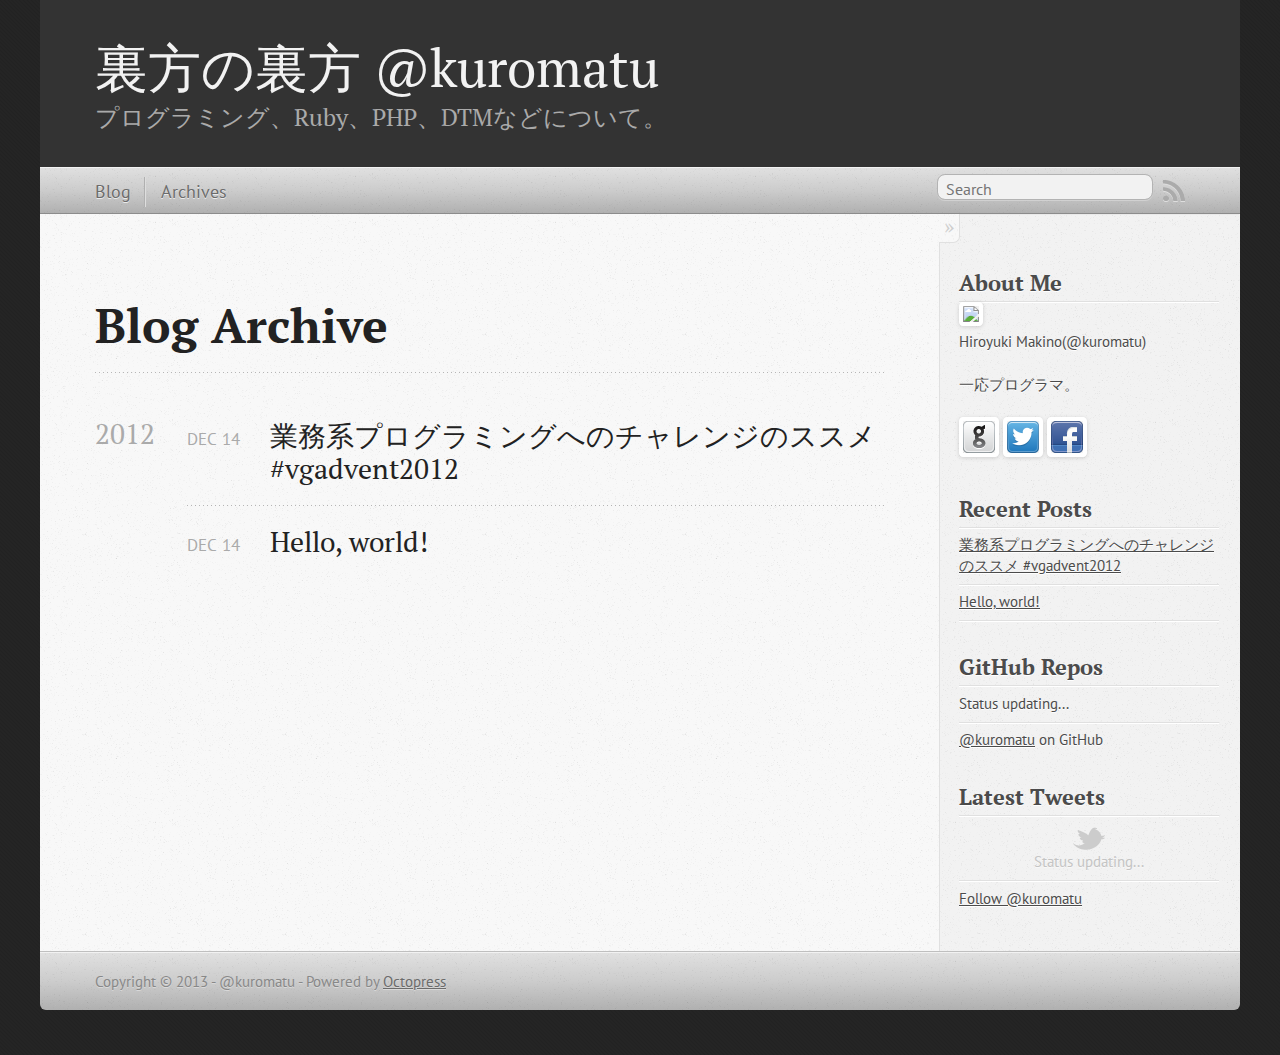
==== blog/archives/index.html @ 1ab7da50 "Site updated at 2013-02-25 15:39:10 UTC" ====
<!DOCTYPE html>
<!--[if IEMobile 7 ]><html class="no-js iem7"><![endif]-->
<!--[if lt IE 9]><html class="no-js lte-ie8"><![endif]-->
<!--[if (gt IE 8)|(gt IEMobile 7)|!(IEMobile)|!(IE)]><!--><html class="no-js" lang="en"><!--<![endif]-->
<head>
  <meta charset="utf-8">
  <title>Blog Archive - 裏方の裏方 @kuromatu</title>
  <meta name="author" content="@kuromatu">

  
  <meta name="description" content="Blog Archive 2012 業務系プログラミングへのチャレンジのススメ #vgadvent2012
Dec 14 2012 Hello, world!
Dec 14 2012 About Me Hiroyuki Makino(@kuromatu) 一応プログラマ。 Recent &hellip;">
  

  <!-- http://t.co/dKP3o1e -->
  <meta name="HandheldFriendly" content="True">
  <meta name="MobileOptimized" content="320">
  <meta name="viewport" content="width=device-width, initial-scale=1">

  
  <link rel="canonical" href="http://kuromatu.github.com/blog/archives/">
  <link href="/favicon.png" rel="icon">
  <link href="/stylesheets/screen.css" media="screen, projection" rel="stylesheet" type="text/css">
  <script src="/javascripts/modernizr-2.0.js"></script>
  <script src="/javascripts/ender.js"></script>
  <script src="/javascripts/octopress.js" type="text/javascript"></script>
  <link href="/atom.xml" rel="alternate" title="裏方の裏方 @kuromatu" type="application/atom+xml">
  <!--Fonts from Google"s Web font directory at http://google.com/webfonts -->
<link href="http://fonts.googleapis.com/css?family=PT+Serif:regular,italic,bold,bolditalic" rel="stylesheet" type="text/css">
<link href="http://fonts.googleapis.com/css?family=PT+Sans:regular,italic,bold,bolditalic" rel="stylesheet" type="text/css">

  

</head>

<body   >
  <header role="banner"><hgroup>
  <h1><a href="/">裏方の裏方 @kuromatu</a></h1>
  
    <h2>プログラミング、Ruby、PHP、DTMなどについて。</h2>
  
</hgroup>

</header>
  <nav role="navigation"><ul class="subscription" data-subscription="rss">
  <li><a href="/atom.xml" rel="subscribe-rss" title="subscribe via RSS">RSS</a></li>
  
</ul>
  
<form action="http://google.com/search" method="get">
  <fieldset role="search">
    <input type="hidden" name="q" value="site:kuromatu.github.com" />
    <input class="search" type="text" name="q" results="0" placeholder="Search"/>
  </fieldset>
</form>
  
<ul class="main-navigation">
  <li><a href="/">Blog</a></li>
  <li><a href="/blog/archives">Archives</a></li>
</ul>

</nav>
  <div id="main">
    <div id="content">
      <div>
<article role="article">
  
  <header>
    <h1 class="entry-title">Blog Archive</h1>
    
  </header>
  
  <div id="blog-archives">



  
  <h2>2012</h2>

<article>
  
<h1><a href="/blog/2012/12/14/practical-programming-challenge/">業務系プログラミングへのチャレンジのススメ #vgadvent2012</a></h1>
<time datetime="2012-12-14T16:54:00+09:00" pubdate><span class='month'>Dec</span> <span class='day'>14</span> <span class='year'>2012</span></time>


</article>



<article>
  
<h1><a href="/blog/2012/12/14/hello/">Hello, world!</a></h1>
<time datetime="2012-12-14T16:47:00+09:00" pubdate><span class='month'>Dec</span> <span class='day'>14</span> <span class='year'>2012</span></time>


</article>

</div>

  
</article>

</div>

<aside class="sidebar">
  
    <section>
  <h1>About Me</h1>
  <img src="http://www.gravatar.com/avatar/cecbcb223526079b30493a8c4f946f42">
  <p>Hiroyuki Makino(@kuromatu)</p>
  <p>一応プログラマ。</p>
  <p>
    <a href="https://github.com/kuromatu"><img src="/images/github.png"></a>
    <a href="https://twitter.com/kuromatu"><img src="/images/twitter.png"></a>
    <a href="https://facebook.com/kuromatu"><img src="/images/facebook.png"></a>
  </p>
</section>
<section>
  <h1>Recent Posts</h1>
  <ul id="recent_posts">
    
      <li class="post">
        <a href="/blog/2012/12/14/practical-programming-challenge/">業務系プログラミングへのチャレンジのススメ #vgadvent2012</a>
      </li>
    
      <li class="post">
        <a href="/blog/2012/12/14/hello/">Hello, world!</a>
      </li>
    
  </ul>
</section>

<section>
  <h1>GitHub Repos</h1>
  <ul id="gh_repos">
    <li class="loading">Status updating...</li>
  </ul>
  
  <a href="https://github.com/kuromatu">@kuromatu</a> on GitHub
  
  <script type="text/javascript">
    $.domReady(function(){
        if (!window.jXHR){
            var jxhr = document.createElement('script');
            jxhr.type = 'text/javascript';
            jxhr.src = '/javascripts/libs/jXHR.js';
            var s = document.getElementsByTagName('script')[0];
            s.parentNode.insertBefore(jxhr, s);
        }

        github.showRepos({
            user: 'kuromatu',
            count: 0,
            skip_forks: true,
            target: '#gh_repos'
        });
    });
  </script>
  <script src="/javascripts/github.js" type="text/javascript"> </script>
</section>


<section>
  <h1>Latest Tweets</h1>
  <ul id="tweets">
    <li class="loading">Status updating...</li>
  </ul>
  <script type="text/javascript">
    $.domReady(function(){
      getTwitterFeed("kuromatu", 4, false);
    });
  </script>
  <script src="/javascripts/twitter.js" type="text/javascript"> </script>
  
    <a href="http://twitter.com/kuromatu" class="twitter-follow-button" data-show-count="false">Follow @kuromatu</a>
  
</section>


  
</aside>


    </div>
  </div>
  <footer role="contentinfo"><p>
  Copyright &copy; 2013 - @kuromatu -
  <span class="credit">Powered by <a href="http://octopress.org">Octopress</a></span>
</p>

</footer>
  



<div id="fb-root"></div>
<script>(function(d, s, id) {
  var js, fjs = d.getElementsByTagName(s)[0];
  if (d.getElementById(id)) {return;}
  js = d.createElement(s); js.id = id;
  js.src = "//connect.facebook.net/en_US/all.js#appId=212934732101925&xfbml=1";
  fjs.parentNode.insertBefore(js, fjs);
}(document, 'script', 'facebook-jssdk'));</script>





  <script type="text/javascript">
    (function(){
      var twitterWidgets = document.createElement('script');
      twitterWidgets.type = 'text/javascript';
      twitterWidgets.async = true;
      twitterWidgets.src = 'http://platform.twitter.com/widgets.js';
      document.getElementsByTagName('head')[0].appendChild(twitterWidgets);
    })();
  </script>





</body>
</html>
---- stylesheets/screen.css ----
html,body,div,span,applet,object,iframe,h1,h2,h3,h4,h5,h6,p,blockquote,pre,a,abbr,acronym,address,big,cite,code,del,dfn,em,img,ins,kbd,q,s,samp,small,strike,strong,sub,sup,tt,var,b,u,i,center,dl,dt,dd,ol,ul,li,fieldset,form,label,legend,table,caption,tbody,tfoot,thead,tr,th,td,article,aside,canvas,details,embed,figure,figcaption,footer,header,hgroup,menu,nav,output,ruby,section,summary,time,mark,audio,video{margin:0;padding:0;border:0;font:inherit;font-size:100%;vertical-align:baseline}html{line-height:1}ol,ul{list-style:none}table{border-collapse:collapse;border-spacing:0}caption,th,td{text-align:left;font-weight:normal;vertical-align:middle}q,blockquote{quotes:none}q:before,q:after,blockquote:before,blockquote:after{content:"";content:none}a img{border:none}article,aside,details,figcaption,figure,footer,header,hgroup,menu,nav,section,summary{display:block}article,aside,details,figcaption,figure,footer,header,hgroup,menu,nav,section,summary{display:block}a{color:#1863a1}a:visited{color:#751590}a:focus{color:#0181eb}a:hover{color:#0181eb}a:active{color:#01579f}aside.sidebar a{color:#1863a1}aside.sidebar a:focus{color:#0181eb}aside.sidebar a:hover{color:#0181eb}aside.sidebar a:active{color:#01579f}a{-webkit-transition:color 0.3s;-moz-transition:color 0.3s;-o-transition:color 0.3s;transition:color 0.3s}html{background:#252525 url('/images/line-tile.png?1360528778') top left}body>div{background:#f2f2f2 url('/images/noise.png?1360528778') top left;border-bottom:1px solid #bfbfbf}body>div>div{background:#f8f8f8 url('/images/noise.png?1360528778') top left;border-right:1px solid #e0e0e0}.heading,body>header h1,h1,h2,h3,h4,h5,h6{font-family:"PT Serif","Georgia","Helvetica Neue",Arial,sans-serif}.sans,body>header h2,article header p.meta,article>footer,#content .blog-index footer,html .gist .gist-file .gist-meta,#blog-archives a.category,#blog-archives time,aside.sidebar section,body>footer{font-family:"PT Sans","Helvetica Neue",Arial,sans-serif}.serif,body,#content .blog-index a[rel=full-article]{font-family:"PT Serif",Georgia,Times,"Times New Roman",serif}.mono,pre,code,tt,p code,li code{font-family:Menlo,Monaco,"Andale Mono","lucida console","Courier New",monospace}body>header h1{font-size:2.2em;font-family:"PT Serif","Georgia","Helvetica Neue",Arial,sans-serif;font-weight:normal;line-height:1.2em;margin-bottom:0.6667em}body>header h2{font-family:"PT Serif","Georgia","Helvetica Neue",Arial,sans-serif}body{line-height:1.5em;color:#222}h1{font-size:2.2em;line-height:1.2em}@media only screen and (min-width: 992px){body{font-size:1.15em}h1{font-size:2.6em;line-height:1.2em}}h1,h2,h3,h4,h5,h6{text-rendering:optimizelegibility;margin-bottom:1em;font-weight:bold}h2,section h1{font-size:1.5em}h3,section h2,section section h1{font-size:1.3em}h4,section h3,section section h2,section section section h1{font-size:1em}h5,section h4,section section h3{font-size:.9em}h6,section h5,section section h4,section section section h3{font-size:.8em}p,blockquote,ul,ol{margin-bottom:1.5em}ul{list-style-type:disc}ul ul{list-style-type:circle;margin-bottom:0px}ul ul ul{list-style-type:square;margin-bottom:0px}ol{list-style-type:decimal}ol ol{list-style-type:lower-alpha;margin-bottom:0px}ol ol ol{list-style-type:lower-roman;margin-bottom:0px}ul,ul ul,ul ol,ol,ol ul,ol ol{margin-left:1.3em}strong{font-weight:bold}em{font-style:italic}sup,sub{font-size:0.8em;position:relative;display:inline-block}sup{top:-0.5em}sub{bottom:-0.5em}q{font-style:italic}q:before{content:"\201C"}q:after{content:"\201D"}em,dfn{font-style:italic}strong,dfn{font-weight:bold}del,s{text-decoration:line-through}abbr,acronym{border-bottom:1px dotted;cursor:help}sub,sup{line-height:0}hr{margin-bottom:0.2em}small{font-size:.8em}big{font-size:1.2em}blockquote{font-style:italic;position:relative;font-size:1.2em;line-height:1.5em;padding-left:1em;border-left:4px solid rgba(170,170,170,0.5)}blockquote cite{font-style:italic}blockquote cite a{color:#aaa !important;word-wrap:break-word}blockquote cite:before{content:'\2014';padding-right:.3em;padding-left:.3em;color:#aaa}@media only screen and (min-width: 992px){blockquote{padding-left:1.5em;border-left-width:4px}}.pullquote-right:before,.pullquote-left:before{padding:0;border:none;content:attr(data-pullquote);float:right;width:45%;margin:.5em 0 1em 1.5em;position:relative;top:7px;font-size:1.4em;line-height:1.45em}.pullquote-left:before{float:left;margin:.5em 1.5em 1em 0}.force-wrap,article a,aside.sidebar a{white-space:-moz-pre-wrap;white-space:-pre-wrap;white-space:-o-pre-wrap;white-space:pre-wrap;word-wrap:break-word}.group,body>header,body>nav,body>footer,body #content>article,body #content>div>article,body #content>div>section,body div.pagination,aside.sidebar,#main,#content,.sidebar{*zoom:1}.group:after,body>header:after,body>nav:after,body>footer:after,body #content>article:after,body #content>div>article:after,body #content>div>section:after,body div.pagination:after,aside.sidebar:after,#main:after,#content:after,.sidebar:after{content:"";display:table;clear:both}body{-webkit-text-size-adjust:none;max-width:1200px;position:relative;margin:0 auto}body>header,body>nav,body>footer,body #content>article,body #content>div>article,body #content>div>section{padding-left:18px;padding-right:18px}@media only screen and (min-width: 480px){body>header,body>nav,body>footer,body #content>article,body #content>div>article,body #content>div>section{padding-left:25px;padding-right:25px}}@media only screen and (min-width: 768px){body>header,body>nav,body>footer,body #content>article,body #content>div>article,body #content>div>section{padding-left:35px;padding-right:35px}}@media only screen and (min-width: 992px){body>header,body>nav,body>footer,body #content>article,body #content>div>article,body #content>div>section{padding-left:55px;padding-right:55px}}body div.pagination{margin-left:18px;margin-right:18px}@media only screen and (min-width: 480px){body div.pagination{margin-left:25px;margin-right:25px}}@media only screen and (min-width: 768px){body div.pagination{margin-left:35px;margin-right:35px}}@media only screen and (min-width: 992px){body div.pagination{margin-left:55px;margin-right:55px}}body>header{font-size:1em;padding-top:1.5em;padding-bottom:1.5em}#content{overflow:hidden}#content>div,#content>article{width:100%}aside.sidebar{float:none;padding:0 18px 1px;background-color:#f7f7f7;border-top:1px solid #e0e0e0}.flex-content,article img,article video,article .flash-video,aside.sidebar img{max-width:100%;height:auto}.basic-alignment.left,article img.left,article video.left,article .left.flash-video,aside.sidebar img.left{float:left;margin-right:1.5em}.basic-alignment.right,article img.right,article video.right,article .right.flash-video,aside.sidebar img.right{float:right;margin-left:1.5em}.basic-alignment.center,article img.center,article video.center,article .center.flash-video,aside.sidebar img.center{display:block;margin:0 auto 1.5em}.basic-alignment.left,article img.left,article video.left,article .left.flash-video,aside.sidebar img.left,.basic-alignment.right,article img.right,article video.right,article .right.flash-video,aside.sidebar img.right{margin-bottom:.8em}.toggle-sidebar,.no-sidebar .toggle-sidebar{display:none}@media only screen and (min-width: 750px){body.sidebar-footer aside.sidebar{float:none;width:auto;clear:left;margin:0;padding:0 35px 1px;background-color:#f7f7f7;border-top:1px solid #eaeaea}body.sidebar-footer aside.sidebar section.odd,body.sidebar-footer aside.sidebar section.even{float:left;width:48%}body.sidebar-footer aside.sidebar section.odd{margin-left:0}body.sidebar-footer aside.sidebar section.even{margin-left:4%}body.sidebar-footer aside.sidebar.thirds section{width:30%;margin-left:5%}body.sidebar-footer aside.sidebar.thirds section.first{margin-left:0;clear:both}}body.sidebar-footer #content{margin-right:0px}body.sidebar-footer .toggle-sidebar{display:none}@media only screen and (min-width: 550px){body>header{font-size:1em}}@media only screen and (min-width: 750px){aside.sidebar{float:none;width:auto;clear:left;margin:0;padding:0 35px 1px;background-color:#f7f7f7;border-top:1px solid #eaeaea}aside.sidebar section.odd,aside.sidebar section.even{float:left;width:48%}aside.sidebar section.odd{margin-left:0}aside.sidebar section.even{margin-left:4%}aside.sidebar.thirds section{width:30%;margin-left:5%}aside.sidebar.thirds section.first{margin-left:0;clear:both}}@media only screen and (min-width: 768px){body{-webkit-text-size-adjust:auto}body>header{font-size:1.2em}#main{padding:0;margin:0 auto}#content{overflow:visible;margin-right:240px;position:relative}.no-sidebar #content{margin-right:0;border-right:0}.collapse-sidebar #content{margin-right:20px}#content>div,#content>article{padding-top:17.5px;padding-bottom:17.5px;float:left}aside.sidebar{width:210px;padding:0 15px 15px;background:none;clear:none;float:left;margin:0 -100% 0 0}aside.sidebar section{width:auto;margin-left:0}aside.sidebar section.odd,aside.sidebar section.even{float:none;width:auto;margin-left:0}.collapse-sidebar aside.sidebar{float:none;width:auto;clear:left;margin:0;padding:0 35px 1px;background-color:#f7f7f7;border-top:1px solid #eaeaea}.collapse-sidebar aside.sidebar section.odd,.collapse-sidebar aside.sidebar section.even{float:left;width:48%}.collapse-sidebar aside.sidebar section.odd{margin-left:0}.collapse-sidebar aside.sidebar section.even{margin-left:4%}.collapse-sidebar aside.sidebar.thirds section{width:30%;margin-left:5%}.collapse-sidebar aside.sidebar.thirds section.first{margin-left:0;clear:both}}@media only screen and (min-width: 992px){body>header{font-size:1.3em}#content{margin-right:300px}#content>div,#content>article{padding-top:27.5px;padding-bottom:27.5px}aside.sidebar{width:260px;padding:1.2em 20px 20px}.collapse-sidebar aside.sidebar{padding-left:55px;padding-right:55px}}@media only screen and (min-width: 768px){ul,ol{margin-left:0}}body>header{background:#333}body>header h1{display:inline-block;margin:0}body>header h1 a,body>header h1 a:visited,body>header h1 a:hover{color:#f2f2f2;text-decoration:none}body>header h2{margin:.2em 0 0;font-size:1em;color:#aaa;font-weight:normal}body>nav{position:relative;background-color:#ccc;background:url('/images/noise.png?1360528778'),-webkit-gradient(linear, 50% 0%, 50% 100%, color-stop(0%, #e0e0e0), color-stop(50%, #cccccc), color-stop(100%, #b0b0b0));background:url('/images/noise.png?1360528778'),-webkit-linear-gradient(#e0e0e0,#cccccc,#b0b0b0);background:url('/images/noise.png?1360528778'),-moz-linear-gradient(#e0e0e0,#cccccc,#b0b0b0);background:url('/images/noise.png?1360528778'),-o-linear-gradient(#e0e0e0,#cccccc,#b0b0b0);background:url('/images/noise.png?1360528778'),linear-gradient(#e0e0e0,#cccccc,#b0b0b0);border-top:1px solid #f2f2f2;border-bottom:1px solid #8c8c8c;padding-top:.35em;padding-bottom:.35em}body>nav form{-webkit-background-clip:padding;-moz-background-clip:padding;background-clip:padding-box;margin:0;padding:0}body>nav form .search{padding:.3em .5em 0;font-size:.85em;font-family:"PT Sans","Helvetica Neue",Arial,sans-serif;line-height:1.1em;width:95%;-webkit-border-radius:0.5em;-moz-border-radius:0.5em;-ms-border-radius:0.5em;-o-border-radius:0.5em;border-radius:0.5em;-webkit-background-clip:padding;-moz-background-clip:padding;background-clip:padding-box;-webkit-box-shadow:#d1d1d1 0 1px;-moz-box-shadow:#d1d1d1 0 1px;box-shadow:#d1d1d1 0 1px;background-color:#f2f2f2;border:1px solid #b3b3b3;color:#888}body>nav form .search:focus{color:#444;border-color:#80b1df;-webkit-box-shadow:#80b1df 0 0 4px,#80b1df 0 0 3px inset;-moz-box-shadow:#80b1df 0 0 4px,#80b1df 0 0 3px inset;box-shadow:#80b1df 0 0 4px,#80b1df 0 0 3px inset;background-color:#fff;outline:none}body>nav fieldset[role=search]{float:right;width:48%}body>nav fieldset.mobile-nav{float:left;width:48%}body>nav fieldset.mobile-nav select{width:100%;font-size:.8em;border:1px solid #888}body>nav ul{display:none}@media only screen and (min-width: 550px){body>nav{font-size:.9em}body>nav ul{margin:0;padding:0;border:0;overflow:hidden;*zoom:1;float:left;display:block;padding-top:.15em}body>nav ul li{list-style-image:none;list-style-type:none;margin-left:0;white-space:nowrap;display:inline;float:left;padding-left:0;padding-right:0}body>nav ul li:first-child,body>nav ul li.first{padding-left:0}body>nav ul li:last-child{padding-right:0}body>nav ul li.last{padding-right:0}body>nav ul.subscription{margin-left:.8em;float:right}body>nav ul.subscription li:last-child a{padding-right:0}body>nav ul li{margin:0}body>nav a{color:#6b6b6b;font-family:"PT Sans","Helvetica Neue",Arial,sans-serif;text-shadow:#ebebeb 0 1px;float:left;text-decoration:none;font-size:1.1em;padding:.1em 0;line-height:1.5em}body>nav a:visited{color:#6b6b6b}body>nav a:hover{color:#2b2b2b}body>nav li+li{border-left:1px solid #b0b0b0;margin-left:.8em}body>nav li+li a{padding-left:.8em;border-left:1px solid #dedede}body>nav form{float:right;text-align:left;padding-left:.8em;width:175px}body>nav form .search{width:93%;font-size:.95em;line-height:1.2em}body>nav ul[data-subscription$=email]+form{width:97px}body>nav ul[data-subscription$=email]+form .search{width:91%}body>nav fieldset.mobile-nav{display:none}body>nav fieldset[role=search]{width:99%}}@media only screen and (min-width: 992px){body>nav form{width:215px}body>nav ul[data-subscription$=email]+form{width:147px}}.no-placeholder body>nav .search{background:#f2f2f2 url('/images/search.png?1360528778') 0.3em 0.25em no-repeat;text-indent:1.3em}@media only screen and (min-width: 550px){.maskImage body>nav ul[data-subscription$=email]+form{width:123px}}@media only screen and (min-width: 992px){.maskImage body>nav ul[data-subscription$=email]+form{width:173px}}.maskImage ul.subscription{position:relative;top:.2em}.maskImage ul.subscription li,.maskImage ul.subscription a{border:0;padding:0}.maskImage a[rel=subscribe-rss]{position:relative;top:0px;text-indent:-999999em;background-color:#dedede;border:0;padding:0}.maskImage a[rel=subscribe-rss],.maskImage a[rel=subscribe-rss]:after{-webkit-mask-image:url('/images/rss.png?1360528778');-moz-mask-image:url('/images/rss.png?1360528778');-ms-mask-image:url('/images/rss.png?1360528778');-o-mask-image:url('/images/rss.png?1360528778');mask-image:url('/images/rss.png?1360528778');-webkit-mask-repeat:no-repeat;-moz-mask-repeat:no-repeat;-ms-mask-repeat:no-repeat;-o-mask-repeat:no-repeat;mask-repeat:no-repeat;width:22px;height:22px}.maskImage a[rel=subscribe-rss]:after{content:"";position:absolute;top:-1px;left:0;background-color:#ababab}.maskImage a[rel=subscribe-rss]:hover:after{background-color:#9e9e9e}.maskImage a[rel=subscribe-email]{position:relative;top:0px;text-indent:-999999em;background-color:#dedede;border:0;padding:0}.maskImage a[rel=subscribe-email],.maskImage a[rel=subscribe-email]:after{-webkit-mask-image:url('/images/email.png?1360528778');-moz-mask-image:url('/images/email.png?1360528778');-ms-mask-image:url('/images/email.png?1360528778');-o-mask-image:url('/images/email.png?1360528778');mask-image:url('/images/email.png?1360528778');-webkit-mask-repeat:no-repeat;-moz-mask-repeat:no-repeat;-ms-mask-repeat:no-repeat;-o-mask-repeat:no-repeat;mask-repeat:no-repeat;width:28px;height:22px}.maskImage a[rel=subscribe-email]:after{content:"";position:absolute;top:-1px;left:0;background-color:#ababab}.maskImage a[rel=subscribe-email]:hover:after{background-color:#9e9e9e}article{padding-top:1em}article header{position:relative;padding-top:2em;padding-bottom:1em;margin-bottom:1em;background:url('[data-uri]') bottom left repeat-x}article header h1{margin:0}article header h1 a{text-decoration:none}article header h1 a:hover{text-decoration:underline}article header p{font-size:.9em;color:#aaa;margin:0}article header p.meta{text-transform:uppercase;position:absolute;top:0}@media only screen and (min-width: 768px){article header{margin-bottom:1.5em;padding-bottom:1em;background:url('[data-uri]') bottom left repeat-x}}article h2{padding-top:0.8em;background:url('[data-uri]') top left repeat-x}.entry-content article h2:first-child,article header+h2{padding-top:0}article h2:first-child,article header+h2{background:none}article .feature{padding-top:.5em;margin-bottom:1em;padding-bottom:1em;background:url('[data-uri]') bottom left repeat-x;font-size:2.0em;font-style:italic;line-height:1.3em}article img,article video,article .flash-video{-webkit-border-radius:0.3em;-moz-border-radius:0.3em;-ms-border-radius:0.3em;-o-border-radius:0.3em;border-radius:0.3em;-webkit-box-shadow:rgba(0,0,0,0.15) 0 1px 4px;-moz-box-shadow:rgba(0,0,0,0.15) 0 1px 4px;box-shadow:rgba(0,0,0,0.15) 0 1px 4px;-webkit-box-sizing:border-box;-moz-box-sizing:border-box;box-sizing:border-box;border:#fff 0.5em solid}article video,article .flash-video{margin:0 auto 1.5em}article video{display:block;width:100%}article .flash-video>div{position:relative;display:block;padding-bottom:56.25%;padding-top:1px;height:0;overflow:hidden}article .flash-video>div iframe,article .flash-video>div object,article .flash-video>div embed{position:absolute;top:0;left:0;width:100%;height:100%}article>footer{padding-bottom:2.5em;margin-top:2em}article>footer p.meta{margin-bottom:.8em;font-size:.85em;clear:both;overflow:hidden}.blog-index article+article{background:url('[data-uri]') top left repeat-x}#content .blog-index{padding-top:0;padding-bottom:0}#content .blog-index article{padding-top:2em}#content .blog-index article header{background:none;padding-bottom:0}#content .blog-index article h1{font-size:2.2em}#content .blog-index article h1 a{color:inherit}#content .blog-index article h1 a:hover{color:#0181eb}#content .blog-index a[rel=full-article]{background:#ebebeb;display:inline-block;padding:.4em .8em;margin-right:.5em;text-decoration:none;color:#666;-webkit-transition:background-color 0.5s;-moz-transition:background-color 0.5s;-o-transition:background-color 0.5s;transition:background-color 0.5s}#content .blog-index a[rel=full-article]:hover{background:#0181eb;text-shadow:none;color:#f8f8f8}#content .blog-index footer{margin-top:1em}.separator,article>footer .byline+time:before,article>footer time+time:before,article>footer .comments:before,article>footer .byline ~ .categories:before{content:"\2022 ";padding:0 .4em 0 .2em;display:inline-block}#content div.pagination{text-align:center;font-size:.95em;position:relative;background:url('[data-uri]') top left repeat-x;padding-top:1.5em;padding-bottom:1.5em}#content div.pagination a{text-decoration:none;color:#aaa}#content div.pagination a.prev{position:absolute;left:0}#content div.pagination a.next{position:absolute;right:0}#content div.pagination a:hover{color:#0181eb}#content div.pagination a[href*=archive]:before,#content div.pagination a[href*=archive]:after{content:'\2014';padding:0 .3em}p.meta+.sharing{padding-top:1em;padding-left:0;background:url('[data-uri]') top left repeat-x}#fb-root{display:none}.highlight,html .gist .gist-file .gist-syntax .gist-highlight{border:1px solid #05232b !important}.highlight table td.code,html .gist .gist-file .gist-syntax .gist-highlight table td.code{width:100%}.highlight .line-numbers,html .gist .gist-file .gist-syntax .gist-highlight .line-numbers{text-align:right;font-size:13px;line-height:1.45em;background:#073642 url('/images/noise.png?1360528778') top left !important;border-right:1px solid #00232c !important;-webkit-box-shadow:#083e4b -1px 0 inset;-moz-box-shadow:#083e4b -1px 0 inset;box-shadow:#083e4b -1px 0 inset;text-shadow:#021014 0 -1px;padding:.8em !important;-webkit-border-radius:0;-moz-border-radius:0;-ms-border-radius:0;-o-border-radius:0;border-radius:0}.highlight .line-numbers span,html .gist .gist-file .gist-syntax .gist-highlight .line-numbers span{color:#586e75 !important}figure.code,.gist-file,pre{-webkit-box-shadow:rgba(0,0,0,0.06) 0 0 10px;-moz-box-shadow:rgba(0,0,0,0.06) 0 0 10px;box-shadow:rgba(0,0,0,0.06) 0 0 10px}figure.code .highlight pre,.gist-file .highlight pre,pre .highlight pre{-webkit-box-shadow:none;-moz-box-shadow:none;box-shadow:none}html .gist .gist-file{margin-bottom:1.8em;position:relative;border:none;padding-top:26px !important}html .gist .gist-file .gist-syntax{border-bottom:0 !important;background:none !important}html .gist .gist-file .gist-syntax .gist-highlight{background:#002b36 !important}html .gist .gist-file .gist-meta{padding:.6em 0.8em;border:1px solid #083e4b !important;color:#586e75;font-size:.7em !important;background:#073642 url('/images/noise.png?1360528778') top left;line-height:1.5em}html .gist .gist-file .gist-meta a{color:#75878b !important;text-decoration:none}html .gist .gist-file .gist-meta a:hover{text-decoration:underline}html .gist .gist-file .gist-meta a:hover{color:#93a1a1 !important}html .gist .gist-file .gist-meta a[href*='#file']{position:absolute;top:0;left:0;right:-10px;color:#474747 !important}html .gist .gist-file .gist-meta a[href*='#file']:hover{color:#1863a1 !important}html .gist .gist-file .gist-meta a[href*=raw]{top:.4em}pre{background:#002b36 url('/images/noise.png?1360528778') top left;-webkit-border-radius:0.4em;-moz-border-radius:0.4em;-ms-border-radius:0.4em;-o-border-radius:0.4em;border-radius:0.4em;border:1px solid #05232b;line-height:1.45em;font-size:13px;margin-bottom:2.1em;padding:.8em 1em;color:#93a1a1;overflow:auto}h3.filename+pre{-moz-border-radius-topleft:0px;-webkit-border-top-left-radius:0px;border-top-left-radius:0px;-moz-border-radius-topright:0px;-webkit-border-top-right-radius:0px;border-top-right-radius:0px}p code,li code{display:inline-block;white-space:no-wrap;background:#fff;font-size:.8em;line-height:1.5em;color:#555;border:1px solid #ddd;-webkit-border-radius:0.4em;-moz-border-radius:0.4em;-ms-border-radius:0.4em;-o-border-radius:0.4em;border-radius:0.4em;padding:0 .3em;margin:-1px 0}p pre code,li pre code{font-size:1em !important;background:none;border:none}.pre-code,html .gist .gist-file .gist-syntax .gist-highlight pre,.highlight code{font-family:Menlo,Monaco,"Andale Mono","lucida console","Courier New",monospace !important;overflow:scroll;overflow-y:hidden;display:block;padding:.8em !important;overflow-x:auto;line-height:1.45em;background:#002b36 url('/images/noise.png?1360528778') top left !important;color:#93a1a1 !important}.pre-code *::-moz-selection,html .gist .gist-file .gist-syntax .gist-highlight pre *::-moz-selection,.highlight code *::-moz-selection{background:#386774;color:inherit;text-shadow:#002b36 0 1px}.pre-code *::-webkit-selection,html .gist .gist-file .gist-syntax .gist-highlight pre *::-webkit-selection,.highlight code *::-webkit-selection{background:#386774;color:inherit;text-shadow:#002b36 0 1px}.pre-code *::selection,html .gist .gist-file .gist-syntax .gist-highlight pre *::selection,.highlight code *::selection{background:#386774;color:inherit;text-shadow:#002b36 0 1px}.pre-code span,html .gist .gist-file .gist-syntax .gist-highlight pre span,.highlight code span{color:#93a1a1 !important}.pre-code span,html .gist .gist-file .gist-syntax .gist-highlight pre span,.highlight code span{font-style:normal !important;font-weight:normal !important}.pre-code .c,html .gist .gist-file .gist-syntax .gist-highlight pre .c,.highlight code .c{color:#586e75 !important;font-style:italic !important}.pre-code .cm,html .gist .gist-file .gist-syntax .gist-highlight pre .cm,.highlight code .cm{color:#586e75 !important;font-style:italic !important}.pre-code .cp,html .gist .gist-file .gist-syntax .gist-highlight pre .cp,.highlight code .cp{color:#586e75 !important;font-style:italic !important}.pre-code .c1,html .gist .gist-file .gist-syntax .gist-highlight pre .c1,.highlight code .c1{color:#586e75 !important;font-style:italic !important}.pre-code .cs,html .gist .gist-file .gist-syntax .gist-highlight pre .cs,.highlight code .cs{color:#586e75 !important;font-weight:bold !important;font-style:italic !important}.pre-code .err,html .gist .gist-file .gist-syntax .gist-highlight pre .err,.highlight code .err{color:#dc322f !important;background:none !important}.pre-code .k,html .gist .gist-file .gist-syntax .gist-highlight pre .k,.highlight code .k{color:#cb4b16 !important}.pre-code .o,html .gist .gist-file .gist-syntax .gist-highlight pre .o,.highlight code .o{color:#93a1a1 !important;font-weight:bold !important}.pre-code .p,html .gist .gist-file .gist-syntax .gist-highlight pre .p,.highlight code .p{color:#93a1a1 !important}.pre-code .ow,html .gist .gist-file .gist-syntax .gist-highlight pre .ow,.highlight code .ow{color:#2aa198 !important;font-weight:bold !important}.pre-code .gd,html .gist .gist-file .gist-syntax .gist-highlight pre .gd,.highlight code .gd{color:#93a1a1 !important;background-color:#372c34 !important;display:inline-block}.pre-code .gd .x,html .gist .gist-file .gist-syntax .gist-highlight pre .gd .x,.highlight code .gd .x{color:#93a1a1 !important;background-color:#4d2d33 !important;display:inline-block}.pre-code .ge,html .gist .gist-file .gist-syntax .gist-highlight pre .ge,.highlight code .ge{color:#93a1a1 !important;font-style:italic !important}.pre-code .gh,html .gist .gist-file .gist-syntax .gist-highlight pre .gh,.highlight code .gh{color:#586e75 !important}.pre-code .gi,html .gist .gist-file .gist-syntax .gist-highlight pre .gi,.highlight code .gi{color:#93a1a1 !important;background-color:#1a412b !important;display:inline-block}.pre-code .gi .x,html .gist .gist-file .gist-syntax .gist-highlight pre .gi .x,.highlight code .gi .x{color:#93a1a1 !important;background-color:#355720 !important;display:inline-block}.pre-code .gs,html .gist .gist-file .gist-syntax .gist-highlight pre .gs,.highlight code .gs{color:#93a1a1 !important;font-weight:bold !important}.pre-code .gu,html .gist .gist-file .gist-syntax .gist-highlight pre .gu,.highlight code .gu{color:#6c71c4 !important}.pre-code .kc,html .gist .gist-file .gist-syntax .gist-highlight pre .kc,.highlight code .kc{color:#859900 !important;font-weight:bold !important}.pre-code .kd,html .gist .gist-file .gist-syntax .gist-highlight pre .kd,.highlight code .kd{color:#268bd2 !important}.pre-code .kp,html .gist .gist-file .gist-syntax .gist-highlight pre .kp,.highlight code .kp{color:#cb4b16 !important;font-weight:bold !important}.pre-code .kr,html .gist .gist-file .gist-syntax .gist-highlight pre .kr,.highlight code .kr{color:#d33682 !important;font-weight:bold !important}.pre-code .kt,html .gist .gist-file .gist-syntax .gist-highlight pre .kt,.highlight code .kt{color:#2aa198 !important}.pre-code .n,html .gist .gist-file .gist-syntax .gist-highlight pre .n,.highlight code .n{color:#268bd2 !important}.pre-code .na,html .gist .gist-file .gist-syntax .gist-highlight pre .na,.highlight code .na{color:#268bd2 !important}.pre-code .nb,html .gist .gist-file .gist-syntax .gist-highlight pre .nb,.highlight code .nb{color:#859900 !important}.pre-code .nc,html .gist .gist-file .gist-syntax .gist-highlight pre .nc,.highlight code .nc{color:#d33682 !important}.pre-code .no,html .gist .gist-file .gist-syntax .gist-highlight pre .no,.highlight code .no{color:#b58900 !important}.pre-code .nl,html .gist .gist-file .gist-syntax .gist-highlight pre .nl,.highlight code .nl{color:#859900 !important}.pre-code .ne,html .gist .gist-file .gist-syntax .gist-highlight pre .ne,.highlight code .ne{color:#268bd2 !important;font-weight:bold !important}.pre-code .nf,html .gist .gist-file .gist-syntax .gist-highlight pre .nf,.highlight code .nf{color:#268bd2 !important;font-weight:bold !important}.pre-code .nn,html .gist .gist-file .gist-syntax .gist-highlight pre .nn,.highlight code .nn{color:#b58900 !important}.pre-code .nt,html .gist .gist-file .gist-syntax .gist-highlight pre .nt,.highlight code .nt{color:#268bd2 !important;font-weight:bold !important}.pre-code .nx,html .gist .gist-file .gist-syntax .gist-highlight pre .nx,.highlight code .nx{color:#b58900 !important}.pre-code .vg,html .gist .gist-file .gist-syntax .gist-highlight pre .vg,.highlight code .vg{color:#268bd2 !important}.pre-code .vi,html .gist .gist-file .gist-syntax .gist-highlight pre .vi,.highlight code .vi{color:#268bd2 !important}.pre-code .nv,html .gist .gist-file .gist-syntax .gist-highlight pre .nv,.highlight code .nv{color:#268bd2 !important}.pre-code .mf,html .gist .gist-file .gist-syntax .gist-highlight pre .mf,.highlight code .mf{color:#2aa198 !important}.pre-code .m,html .gist .gist-file .gist-syntax .gist-highlight pre .m,.highlight code .m{color:#2aa198 !important}.pre-code .mh,html .gist .gist-file .gist-syntax .gist-highlight pre .mh,.highlight code .mh{color:#2aa198 !important}.pre-code .mi,html .gist .gist-file .gist-syntax .gist-highlight pre .mi,.highlight code .mi{color:#2aa198 !important}.pre-code .s,html .gist .gist-file .gist-syntax .gist-highlight pre .s,.highlight code .s{color:#2aa198 !important}.pre-code .sd,html .gist .gist-file .gist-syntax .gist-highlight pre .sd,.highlight code .sd{color:#2aa198 !important}.pre-code .s2,html .gist .gist-file .gist-syntax .gist-highlight pre .s2,.highlight code .s2{color:#2aa198 !important}.pre-code .se,html .gist .gist-file .gist-syntax .gist-highlight pre .se,.highlight code .se{color:#dc322f !important}.pre-code .si,html .gist .gist-file .gist-syntax .gist-highlight pre .si,.highlight code .si{color:#268bd2 !important}.pre-code .sr,html .gist .gist-file .gist-syntax .gist-highlight pre .sr,.highlight code .sr{color:#2aa198 !important}.pre-code .s1,html .gist .gist-file .gist-syntax .gist-highlight pre .s1,.highlight code .s1{color:#2aa198 !important}.pre-code div .gd,html .gist .gist-file .gist-syntax .gist-highlight pre div .gd,.highlight code div .gd,.pre-code div .gd .x,html .gist .gist-file .gist-syntax .gist-highlight pre div .gd .x,.highlight code div .gd .x,.pre-code div .gi,html .gist .gist-file .gist-syntax .gist-highlight pre div .gi,.highlight code div .gi,.pre-code div .gi .x,html .gist .gist-file .gist-syntax .gist-highlight pre div .gi .x,.highlight code div .gi .x{display:inline-block;width:100%}.highlight,.gist-highlight{margin-bottom:1.8em;background:#002b36;overflow-y:hidden;overflow-x:auto}.highlight pre,.gist-highlight pre{background:none;-webkit-border-radius:none;-moz-border-radius:none;-ms-border-radius:none;-o-border-radius:none;border-radius:none;border:none;padding:0;margin-bottom:0}pre::-webkit-scrollbar,.highlight::-webkit-scrollbar,.gist-highlight::-webkit-scrollbar{height:.5em;background:rgba(255,255,255,0.15)}pre::-webkit-scrollbar-thumb:horizontal,.highlight::-webkit-scrollbar-thumb:horizontal,.gist-highlight::-webkit-scrollbar-thumb:horizontal{background:rgba(255,255,255,0.2);-webkit-border-radius:4px;border-radius:4px}.highlight code{background:#000}figure.code{background:none;padding:0;border:0;margin-bottom:1.5em}figure.code pre{margin-bottom:0}figure.code figcaption{position:relative}figure.code .highlight{margin-bottom:0}.code-title,html .gist .gist-file .gist-meta a[href*='#file'],h3.filename,figure.code figcaption{text-align:center;font-size:13px;line-height:2em;text-shadow:#cbcccc 0 1px 0;color:#474747;font-weight:normal;margin-bottom:0;-moz-border-radius-topleft:5px;-webkit-border-top-left-radius:5px;border-top-left-radius:5px;-moz-border-radius-topright:5px;-webkit-border-top-right-radius:5px;border-top-right-radius:5px;font-family:"Helvetica Neue", Arial, "Lucida Grande", "Lucida Sans Unicode", Lucida, sans-serif;background:#aaa url('/images/code_bg.png?1360528778') top repeat-x;border:1px solid #565656;border-top-color:#cbcbcb;border-left-color:#a5a5a5;border-right-color:#a5a5a5;border-bottom:0}.download-source,html .gist .gist-file .gist-meta a[href*=raw],figure.code figcaption a{position:absolute;right:.8em;text-decoration:none;color:#666 !important;z-index:1;font-size:13px;text-shadow:#cbcccc 0 1px 0;padding-left:3em}.download-source:hover,html .gist .gist-file .gist-meta a[href*=raw]:hover,figure.code figcaption a:hover{text-decoration:underline}#archive #content>div,#archive #content>div>article{padding-top:0}#blog-archives{color:#aaa}#blog-archives article{padding:1em 0 1em;position:relative;background:url('[data-uri]') bottom left repeat-x}#blog-archives article:last-child{background:none}#blog-archives article footer{padding:0;margin:0}#blog-archives h1{color:#222;margin-bottom:.3em}#blog-archives h2{display:none}#blog-archives h1{font-size:1.5em}#blog-archives h1 a{text-decoration:none;color:inherit;font-weight:normal;display:inline-block}#blog-archives h1 a:hover{text-decoration:underline}#blog-archives h1 a:hover{color:#0181eb}#blog-archives a.category,#blog-archives time{color:#aaa}#blog-archives .entry-content{display:none}#blog-archives time{font-size:.9em;line-height:1.2em}#blog-archives time .month,#blog-archives time .day{display:inline-block}#blog-archives time .month{text-transform:uppercase}#blog-archives p{margin-bottom:1em}#blog-archives a,#blog-archives .entry-content a{color:inherit}#blog-archives a:hover,#blog-archives .entry-content a:hover{color:#0181eb}#blog-archives a:hover{color:#0181eb}@media only screen and (min-width: 550px){#blog-archives article{margin-left:5em}#blog-archives h2{margin-bottom:.3em;font-weight:normal;display:inline-block;position:relative;top:-1px;float:left}#blog-archives h2:first-child{padding-top:.75em}#blog-archives time{position:absolute;text-align:right;left:0em;top:1.8em}#blog-archives .year{display:none}#blog-archives article{padding-left:4.5em;padding-bottom:.7em}#blog-archives a.category{line-height:1.1em}}#content>.category article{margin-left:0;padding-left:6.8em}#content>.category .year{display:inline}.side-shadow-border,aside.sidebar section h1,aside.sidebar li{-webkit-box-shadow:#fff 0 1px;-moz-box-shadow:#fff 0 1px;box-shadow:#fff 0 1px}aside.sidebar{overflow:hidden;color:#4b4b4b;text-shadow:#fff 0 1px}aside.sidebar section{font-size:.8em;line-height:1.4em;margin-bottom:1.5em}aside.sidebar section h1{margin:1.5em 0 0;padding-bottom:.2em;border-bottom:1px solid #e0e0e0}aside.sidebar section h1+p{padding-top:.4em}aside.sidebar img{-webkit-border-radius:0.3em;-moz-border-radius:0.3em;-ms-border-radius:0.3em;-o-border-radius:0.3em;border-radius:0.3em;-webkit-box-shadow:rgba(0,0,0,0.15) 0 1px 4px;-moz-box-shadow:rgba(0,0,0,0.15) 0 1px 4px;box-shadow:rgba(0,0,0,0.15) 0 1px 4px;-webkit-box-sizing:border-box;-moz-box-sizing:border-box;box-sizing:border-box;border:#fff 0.3em solid}aside.sidebar ul{margin-bottom:0.5em;margin-left:0}aside.sidebar li{list-style:none;padding:.5em 0;margin:0;border-bottom:1px solid #e0e0e0}aside.sidebar li p:last-child{margin-bottom:0}aside.sidebar a{color:inherit;-webkit-transition:color 0.5s;-moz-transition:color 0.5s;-o-transition:color 0.5s;transition:color 0.5s}aside.sidebar:hover a{color:#1863a1}aside.sidebar:hover a:hover{color:#0181eb}.aside-alt-link,#tweets a[href*='twitter.com/search'],#pinboard_linkroll .pin-tag{color:#7e7e7e}.aside-alt-link:hover,#tweets a[href*='twitter.com/search']:hover,#pinboard_linkroll .pin-tag:hover{color:#0181eb}@media only screen and (min-width: 768px){.toggle-sidebar{outline:none;position:absolute;right:-10px;top:0;bottom:0;display:inline-block;text-decoration:none;color:#cecece;width:9px;cursor:pointer}.toggle-sidebar:hover{background:#e9e9e9;background:-webkit-gradient(linear, 0% 50%, 100% 50%, color-stop(0%, rgba(224,224,224,0.5)), color-stop(100%, rgba(224,224,224,0)));background:-webkit-linear-gradient(left, rgba(224,224,224,0.5),rgba(224,224,224,0));background:-moz-linear-gradient(left, rgba(224,224,224,0.5),rgba(224,224,224,0));background:-o-linear-gradient(left, rgba(224,224,224,0.5),rgba(224,224,224,0));background:linear-gradient(left, rgba(224,224,224,0.5),rgba(224,224,224,0))}.toggle-sidebar:after{position:absolute;right:-11px;top:0;width:20px;font-size:1.2em;line-height:1.1em;padding-bottom:.15em;-moz-border-radius-bottomright:0.3em;-webkit-border-bottom-right-radius:0.3em;border-bottom-right-radius:0.3em;text-align:center;background:#f8f8f8 url('/images/noise.png?1360528778') top left;border-bottom:1px solid #e0e0e0;border-right:1px solid #e0e0e0;content:"\00BB";text-indent:-1px}.collapse-sidebar .toggle-sidebar{text-indent:0px;right:-20px;width:19px}.collapse-sidebar .toggle-sidebar:hover{background:#e9e9e9}.collapse-sidebar .toggle-sidebar:after{border-left:1px solid #e0e0e0;text-shadow:#fff 0 1px;content:"\00AB";left:0px;right:0;text-align:center;text-indent:0;border:0;border-right-width:0;background:none}}#tweets .loading{background:url('[data-uri]') no-repeat center 0.5em;color:#c4c4c4;text-shadow:#f8f8f8 0 1px;text-align:center;padding:2.5em 0 .5em}#tweets .loading.error{background:url('[data-uri]') no-repeat center 0.5em}#tweets p{position:relative;padding-right:1em}#tweets a[href*=status]:first-child{color:#a4a4a4;float:right;padding:0 0 .1em 1em;position:relative;right:-1.3em;text-shadow:#fff 0 1px;font-size:.7em;text-decoration:none}#tweets a[href*=status]:first-child span{font-size:1.5em}#tweets a[href*=status]:first-child:hover{color:#0181eb;text-decoration:none}#tweets a[href*='twitter.com/search']{text-decoration:none}#tweets a[href*='twitter.com/search']:hover{text-decoration:underline}.googleplus h1{-moz-box-shadow:none !important;-webkit-box-shadow:none !important;-o-box-shadow:none !important;box-shadow:none !important;border-bottom:0px none !important}.googleplus a{text-decoration:none;white-space:normal !important;line-height:32px}.googleplus a img{float:left;margin-right:0.5em;border:0 none}.googleplus-hidden{position:absolute;top:-1000em;left:-1000em}#pinboard_linkroll .pin-title,#pinboard_linkroll .pin-description{display:block;margin-bottom:.5em}#pinboard_linkroll .pin-tag{text-decoration:none}#pinboard_linkroll .pin-tag:hover{text-decoration:underline}#pinboard_linkroll .pin-tag:after{content:','}#pinboard_linkroll .pin-tag:last-child:after{content:''}.delicious-posts a.delicious-link{margin-bottom:.5em;display:block}.delicious-posts p{font-size:1em}body>footer{font-size:.8em;color:#888;text-shadow:#d9d9d9 0 1px;background-color:#ccc;background:url('/images/noise.png?1360528778'),-webkit-gradient(linear, 50% 0%, 50% 100%, color-stop(0%, #e0e0e0), color-stop(50%, #cccccc), color-stop(100%, #b0b0b0));background:url('/images/noise.png?1360528778'),-webkit-linear-gradient(#e0e0e0,#cccccc,#b0b0b0);background:url('/images/noise.png?1360528778'),-moz-linear-gradient(#e0e0e0,#cccccc,#b0b0b0);background:url('/images/noise.png?1360528778'),-o-linear-gradient(#e0e0e0,#cccccc,#b0b0b0);background:url('/images/noise.png?1360528778'),linear-gradient(#e0e0e0,#cccccc,#b0b0b0);border-top:1px solid #f2f2f2;position:relative;padding-top:1em;padding-bottom:1em;margin-bottom:3em;-moz-border-radius-bottomleft:0.4em;-webkit-border-bottom-left-radius:0.4em;border-bottom-left-radius:0.4em;-moz-border-radius-bottomright:0.4em;-webkit-border-bottom-right-radius:0.4em;border-bottom-right-radius:0.4em;z-index:1}body>footer a{color:#6b6b6b}body>footer a:visited{color:#6b6b6b}body>footer a:hover{color:#484848}body>footer p:last-child{margin-bottom:0}
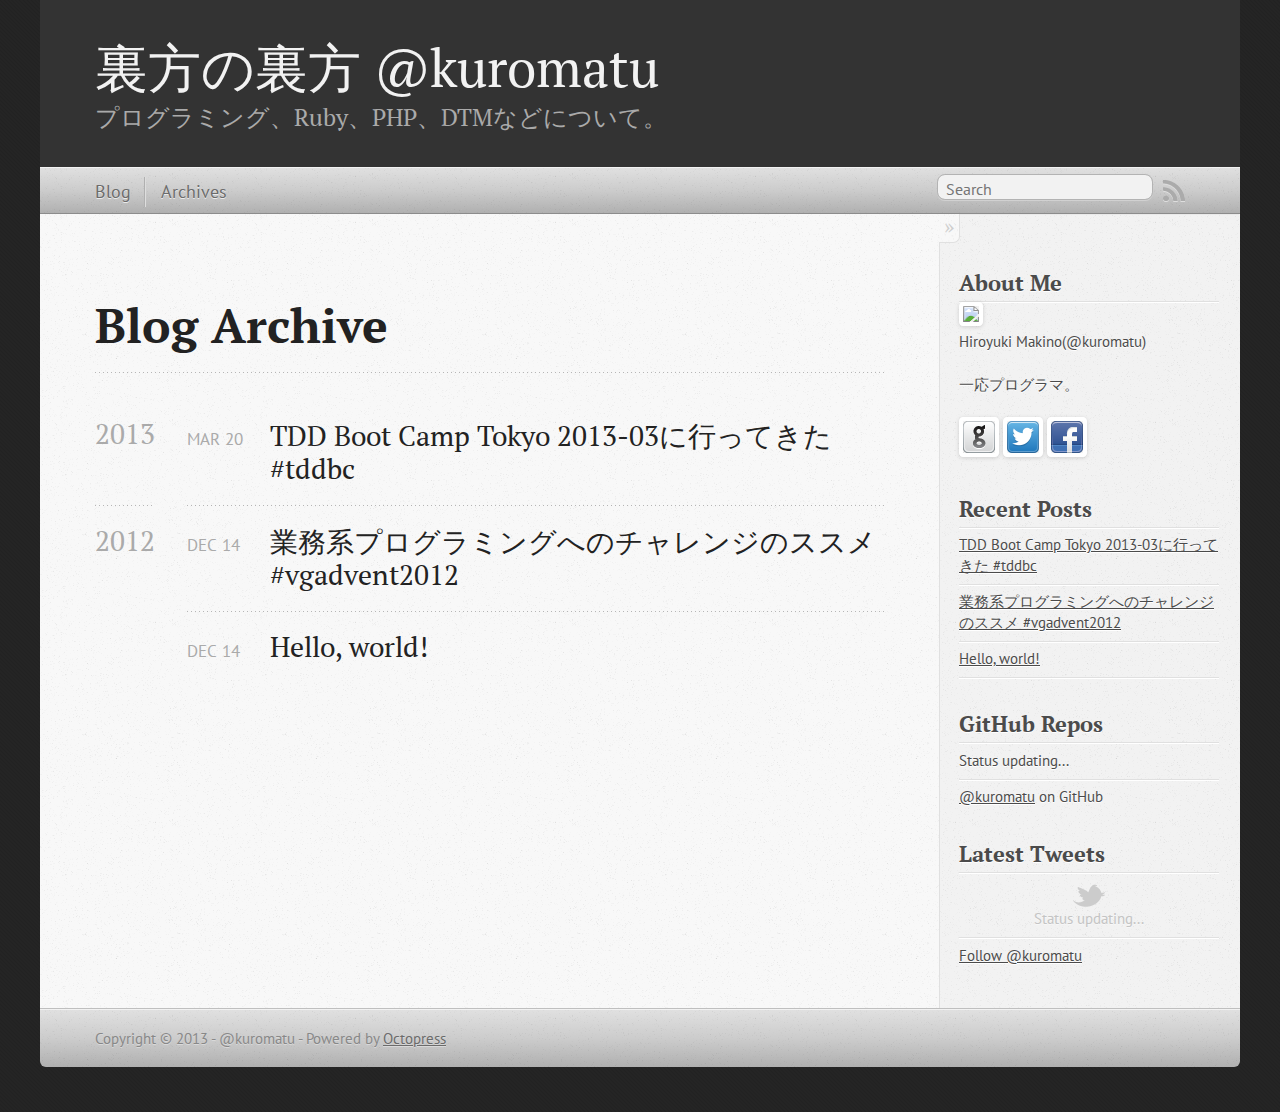
==== commit c273b950: "Site updated at 2013-03-20 01:31:36 UTC" ====
--- a/blog/archives/index.html
+++ b/blog/archives/index.html
@@ -9,9 +9,10 @@
   <meta name="author" content="@kuromatu">
 
   
-  <meta name="description" content="Blog Archive 2012 業務系プログラミングへのチャレンジのススメ #vgadvent2012
+  <meta name="description" content="Blog Archive 2013 TDD Boot Camp Tokyo 2013-03に行ってきた #tddbc
+Mar 20 2013 2012 業務系プログラミングへのチャレンジのススメ #vgadvent2012
 Dec 14 2012 Hello, world!
-Dec 14 2012 About Me Hiroyuki Makino(@kuromatu) 一応プログラマ。 Recent &hellip;">
+Dec 14 &hellip;">
   
 
   <!-- http://t.co/dKP3o1e -->
@@ -77,6 +78,19 @@
 
 
   
+  <h2>2013</h2>
+
+<article>
+  
+<h1><a href="/blog/2013/03/20/tddbc/">TDD Boot Camp Tokyo 2013-03に行ってきた #tddbc</a></h1>
+<time datetime="2013-03-20T09:49:00+09:00" pubdate><span class='month'>Mar</span> <span class='day'>20</span> <span class='year'>2013</span></time>
+
+
+</article>
+
+
+
+  
   <h2>2012</h2>
 
 <article>
@@ -120,6 +134,10 @@
 <section>
   <h1>Recent Posts</h1>
   <ul id="recent_posts">
+    
+      <li class="post">
+        <a href="/blog/2013/03/20/tddbc/">TDD Boot Camp Tokyo 2013-03に行ってきた #tddbc</a>
+      </li>
     
       <li class="post">
         <a href="/blog/2012/12/14/practical-programming-challenge/">業務系プログラミングへのチャレンジのススメ #vgadvent2012</a>
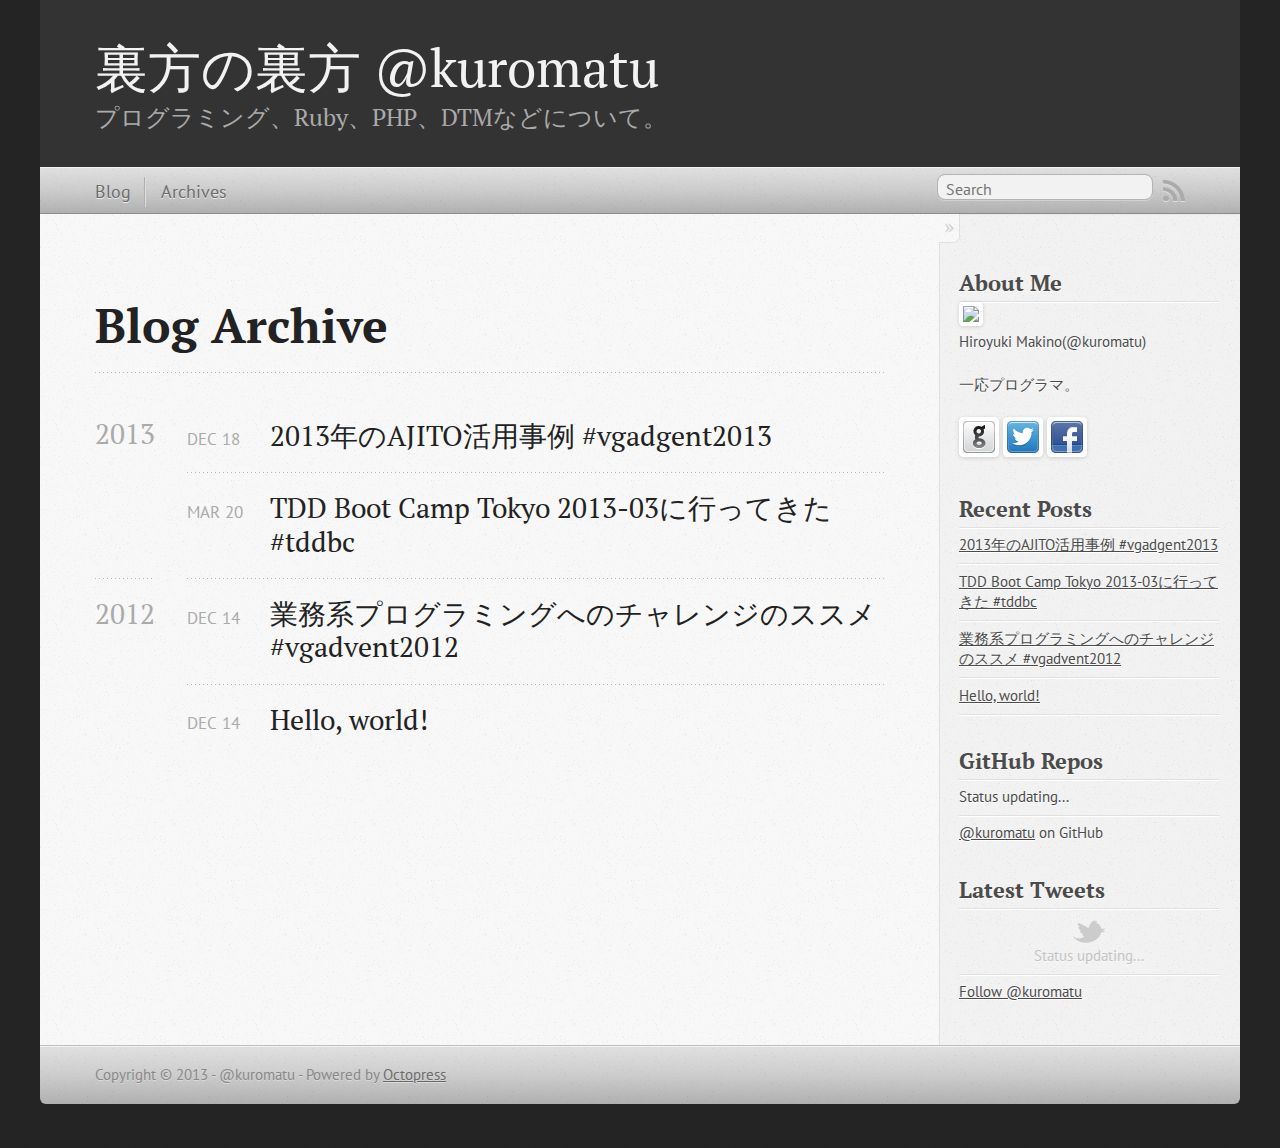
==== commit 0f2e9742: "Site updated at 2013-12-18 03:59:22 UTC" ====
--- a/blog/archives/index.html
+++ b/blog/archives/index.html
@@ -9,10 +9,9 @@
   <meta name="author" content="@kuromatu">
 
   
-  <meta name="description" content="Blog Archive 2013 TDD Boot Camp Tokyo 2013-03に行ってきた #tddbc
-Mar 20 2013 2012 業務系プログラミングへのチャレンジのススメ #vgadvent2012
-Dec 14 2012 Hello, world!
-Dec 14 &hellip;">
+  <meta name="description" content="Blog Archive 2013 2013年のAJITO活用事例 #vgadgent2013
+Dec 18 2013 TDD Boot Camp Tokyo 2013-03に行ってきた #tddbc
+Mar 20 2013 2012 業務系プログラミングへのチャレンジのススメ # &hellip;">
   
 
   <!-- http://t.co/dKP3o1e -->
@@ -32,6 +31,13 @@
 <link href="http://fonts.googleapis.com/css?family=PT+Serif:regular,italic,bold,bolditalic" rel="stylesheet" type="text/css">
 <link href="http://fonts.googleapis.com/css?family=PT+Sans:regular,italic,bold,bolditalic" rel="stylesheet" type="text/css">
 
+<script language="JavaScript">
+$(document).ready( function () {
+   $("a[href^='http']:not([href*='" + location.hostname + "'])").attr('target', '_blank');
+})
+</script>
+
+
   
 
 </head>
@@ -79,6 +85,16 @@
 
   
   <h2>2013</h2>
+
+<article>
+  
+<h1><a href="/blog/2013/12/18/vgadgent2013/">2013年のAJITO活用事例 #vgadgent2013</a></h1>
+<time datetime="2013-12-18T11:39:00+09:00" pubdate><span class='month'>Dec</span> <span class='day'>18</span> <span class='year'>2013</span></time>
+
+
+</article>
+
+
 
 <article>
   
@@ -134,6 +150,10 @@
 <section>
   <h1>Recent Posts</h1>
   <ul id="recent_posts">
+    
+      <li class="post">
+        <a href="/blog/2013/12/18/vgadgent2013/">2013年のAJITO活用事例 #vgadgent2013</a>
+      </li>
     
       <li class="post">
         <a href="/blog/2013/03/20/tddbc/">TDD Boot Camp Tokyo 2013-03に行ってきた #tddbc</a>
